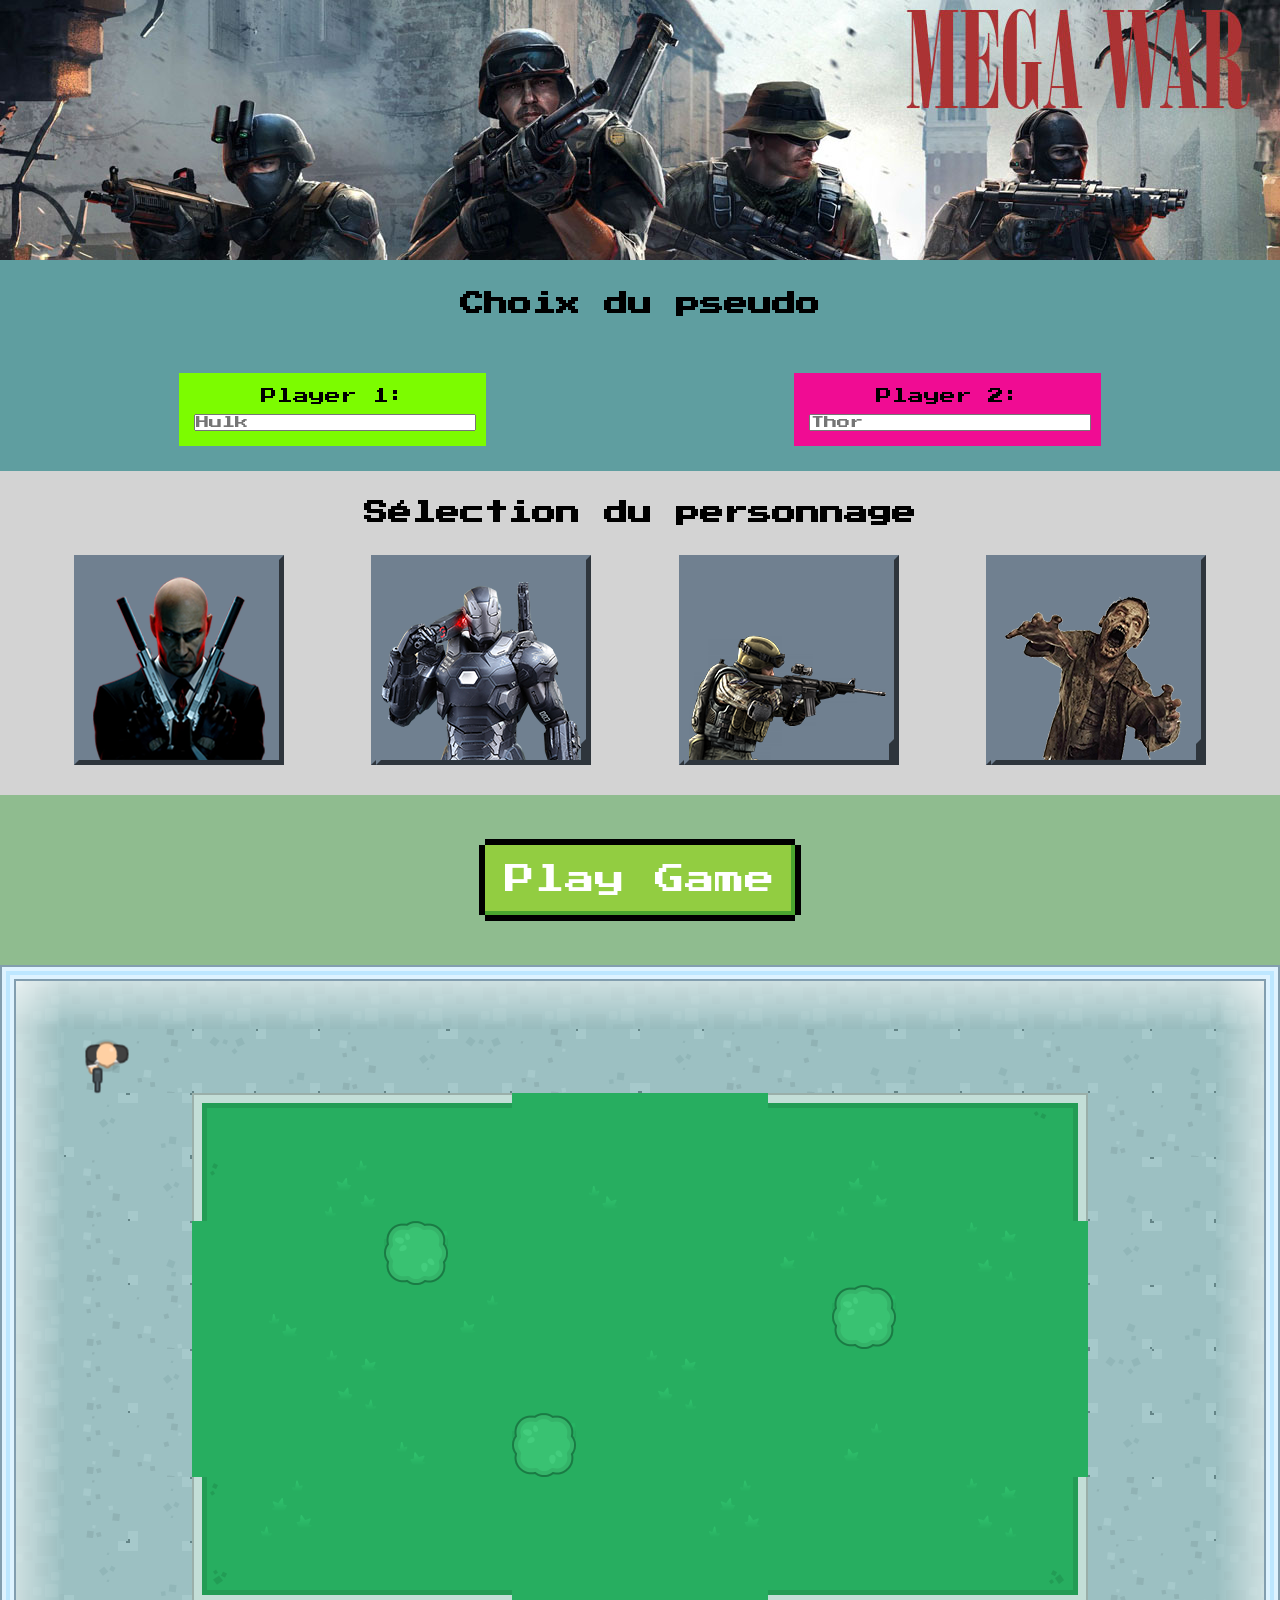
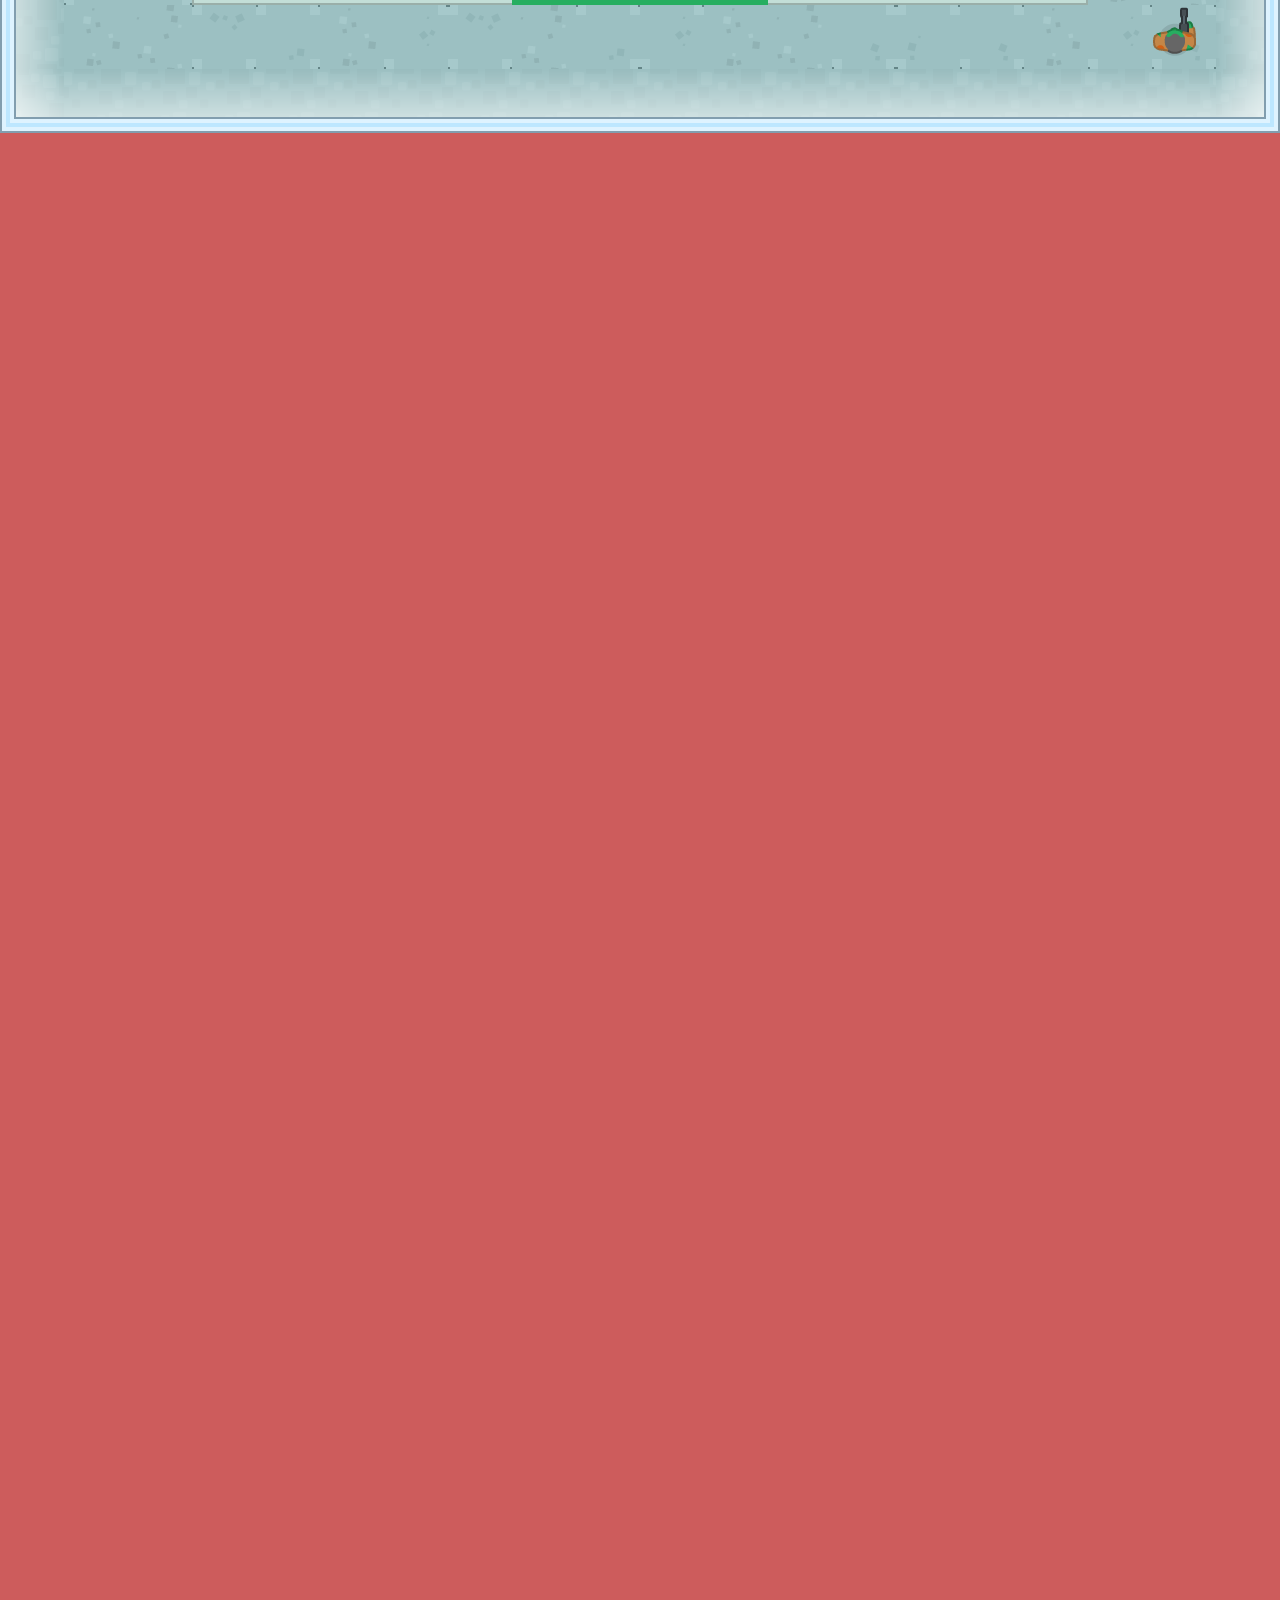
==== site/index.html @ ced94c18 "upload tareq" ====
<!DOCTYPE html>
<html lang="en">
<head>
    <meta charset="UTF-8">
    <title>Mega War 2</title>
    <link rel="stylesheet" href="style.css">
    <link rel="stylesheet" href="buttons.css">
    <link rel="stylesheet" href='app/css/app.css'>
</head>
<body onload="init()">
  <div id="app">
    <section id="homepage">

      <div class="title"></div>
      <!--BOF div Names  -->
        <div class="names">
          <h1>Choix du pseudo</h1>
          <div class="forms">
            <div class="formSize" id="firstPerson">
              <form id='myForm1'>
                <label for="pseudo1">Player 1:</label>
                <input type="text" id="pseudo1" name="pseudo1" placeholder="Hulk" required>
                <div class="form-errors"></div>
              </form>
            </div>
            <div class="formSize" id="secondPerson">
              <form id='myForm2'>
                <label for="pseudo2">Player 2</label>:
                <input type="text" id="pseudo2" name="pseudo2" placeholder="Thor" required>
                <div class="form-errors"></div>
              </form>
            </div>
          </div>
        </div>
      <!--EOF Names -->

      <!--BOF div Personnages  -->
      <div class="persons">
          <h2>Sélection du personnage</h2>
      <ul id="character-selector" >
        <li id="hitman">
            <img src="img/hitman.png" alt="Perso 1">
          </a>
        </li>
        <li id="robot">
          <a href="#" class="character" id="robot" data-character="P2">
            <img src="img/robot.png" alt="Perso2">
          </a>
        </li>
        <li id="soldier">
          <a href="#" class="character" id="soldier" data-character="P3">
              <img src="img/soldier.png" alt="Perso3">
          </a>
        </li>
        <li id="zombie">
          <a href="#" class="character" id="zombie" data-character="P4">
            <img src="img/zombie.png" alt="Perso4">
          </a>
        </li>
      </ul>
    </div>
<!-- EOF Div Personages -->

<!--BOF Div Start  -->
      <div class="start">
          <a href="" class="eightbit-btn">Play Game</a>
      </div>

  <!--EOF Div Personnages  -->

    </section>
    <section id="game">
      <section id="score">
      </section>
      <section id ="playZone">
        <table id ="map">
        </table>
      </section>
    </section>
    </div>

    <script type="text/javascript" src="app/js/map.js"></script>
    <script type="text/javascript" src="app/js/character.js"></script>
    <script type="text/javascript" src="app/js/GamePage.js"></script>
    <script type="text/javascript" src="app/js/UIHomePage.js"></script>
    <script type="text/javascript" src="app/js/app.js"></script>


    <script type="text/javascript">
        function init(){
            const app = new App();
            app.init();
        }
    </script>
</body>
</html>
---- site/style.css ----
@import url('https://fonts.googleapis.com/css?family=Press+Start+2P');

/* Style globale */
*, body {
  font-family: 'Press Start 2P', cursive;
  margin: 0;
  padding: 0;
}

body {
  background-color: indianred;
}

ul {
  list-style-type: none;
}

#app {
  margin: auto;
}

/* Style div screendisplay */
#homepage{
  display: flex;
  flex-direction: column;
  width: 1280px;
  margin:0 auto;
}

.displayHidden {
  display: none !important;
}

#game {
}

/* Style div title */
.title {
  width:100%;
  height:260px;
  background: url("img/megawar-wallpaper.jpg");
  background-repeat: no-repeat;
  background-size: cover;
}

.title img{
  width: 100px;
}

/* Style div names */
.names {
  width:100%;
  background-color: cadetblue;
}

.names h1 {
  text-align: center;
  padding: 32px;
}

.forms {
  display: flex;
  padding: 25px;
}

.formSize {
  width: 25%;
}

.forms input {
  margin-top: 10px;
}

#myForm1, #myForm2 {
  padding: 15px;
  text-align: center;
}

#myForm1 {
  background-color: lawngreen;
}

#myForm2 {
  background-color:	#f00c93;
}

#firstPerson p {
  text-align: center;
}

#firstPerson, #secondPerson{
  background-color: peru ;
  margin: auto;
}

/* Style div persons */
.persons {
  width:100%;
  background-color: lightgray;
  padding-top: 30px;
}

.persons > h2 {
  text-align: center;
}

#character-selector{
  display: flex;
  justify-content: space-around;
  text-align: center;
  margin: 30px;
}

#character-selector li {
  height: 200px;
}

#hitman, #robot, #soldier, #zombie {
  background-color: slategrey;
  border: 5px outset slategrey;
}

#hitman:hover, #robot:hover, #soldier:hover, #zombie:hover  {
  opacity: 0.8;
}

.character-playerOne-isselected {
  border: 5px outset lawngreen;
}

.character-playerTwo-isselected {
  border: 5px outset #f00c93;
}

#character-selector li a {
  text-decoration: none;
}

/* Style div start */
.start {
  width:100%;
  background-color: darkseagreen;
  display: flex;
  padding-top: 50px;
  padding-bottom: 50px;
}

.start a {
  margin: auto;
}
---- site/buttons.css ----
@import url('https://fonts.googleapis.com/css?family=Press+Start+2P');



/* GLOBAL SETUP */
/* *, *:before, *:after {
    box-sizing: border-box;
} */



/* Style du bouton de base 
Classe .eightbit-btn à appliquer à tous les boutons */
.eightbit-btn {
    background: #92CD41;
    display: inline-block;
    position: relative;
    text-align: center;
    font-size: 30px;
    padding: 20px;
    font-family: "Press Start 2P", cursive;
    text-decoration: none;
    color: white;
    box-shadow: inset -4px -4px 0px 0px #4AA52E;
    margin: 30px;
}
.eightbit-btn:hover, .eightbit-btn:focus {
    background: #76c442;
    box-shadow: inset -6px -6px 0px 0px #4AA52E;
}
.eightbit-btn:active {
    box-shadow: inset 4px 4px 0px 0px #4AA52E;
}
.eightbit-btn:before, .eightbit-btn:after {
    content: "";
    position: absolute;
    width: 100%;
    height: 100%;
    box-sizing: content-box;
}
.eightbit-btn:before {
    top: -6px;
    left: 0;
    border-top: 6px black solid;
    border-bottom: 6px black solid;
}
.eightbit-btn:after {
    left: -6px;
    top: 0;
    border-left: 6px black solid;
    border-right: 6px black solid;
}

/* Style du bouton danger (rouge)
Classes .eightbit-btn et .eightbit-btn--reset à appliquer */
.eightbit-btn--reset {
    background: #E76E55;
    box-shadow: inset -4px -4px 0px 0px #8C2022;
}
.eightbit-btn--reset:hover, .eightbit-btn--reset:focus {
    background: #CE372B;
    box-shadow: inset -6px -6px 0px 0px #8C2022;
}
.eightbit-btn--reset:active {
    box-shadow: inset 4px 4px 0px 0px #8C2022;
}

/* Style du bouton proceed (jaune)
Classes .eightbit-btn et .eightbit-btn--proceed à appliquer */
.eightbit-btn--proceed {
    background: #F7D51D;
    box-shadow: inset -4px -4px 0px 0px #E59400;
}
.eightbit-btn--proceed:hover, .eightbit-btn--proceed:focus {
    background: #F2C409;
    box-shadow: inset -6px -6px 0px 0px #E59400;
}
.eightbit-btn--proceed:active {
    box-shadow: inset 4px 4px 0px 0px #E59400;
}
---- site/app/css/app.css ----
#app {
  width: 1280px;
  height: 800px;
}

#map {
  border-collapse: collapse;
}

.spriteSheet {
  background-image: url('../../assets/allSprites_default1.png');
  background-repeat: no-repeat;
}

.spriteSheet.t1{
  width: 64px;
  height: 64px;
  background-position: 0px 0px;
  padding: 0;
  margin: 0;
  border: 0;
}

.spriteSheet.t2{
  width: 64px;
  height: 64px;
  background-position: -64px 0px;
  padding: 0;
  margin: 0;
  border: 0;
}

.spriteSheet.t3{
  width: 64px;
  height: 64px;
  background-position: -128px 0px;
  padding: 0;
  margin: 0;
  border: 0;
}

.spriteSheet.t4{
  width: 64px;
  height: 64px;
  background-position: -192px 0px;
  padding: 0;
  margin: 0;
  border: 0;
}

.spriteSheet.t5{
  width: 64px;
  height: 64px;
  background-position: -256px 0px;
  padding: 0;
  margin: 0;
  border: 0;
}

.spriteSheet.t6{
  width: 64px;
  height: 64px;
  background-position: -320px 0px;
  padding: 0;
  margin: 0;
  border: 0;
}

.spriteSheet.t7{
  width: 64px;
  height: 64px;
  background-position: -384px 0px;
  padding: 0;
  margin: 0;
  border: 0;
}

.spriteSheet.t8{
  width: 64px;
  height: 64px;
  background-position: -448px 0px;
  padding: 0;
  margin: 0;
  border: 0;
}

.spriteSheet.t9{
  width: 64px;
  height: 64px;
  background-position: -512px 0px;
  padding: 0;
  margin: 0;
  border: 0;
}

.spriteSheet.t10{
  width: 64px;
  height: 64px;
  background-position: -576px 0px;
  padding: 0;
  margin: 0;
  border: 0;
}

.spriteSheet.t11{
  width: 64px;
  height: 64px;
  background-position: 0px -64px;
  padding: 0;
  margin: 0;
  border: 0;
}

.spriteSheet.t12{
  width: 64px;
  height: 64px;
  background-position: -64px -64px;
  padding: 0;
  margin: 0;
  border: 0;
}

.spriteSheet.t13{
  width: 64px;
  height: 64px;
  background-position: -128px -64px;
  padding: 0;
  margin: 0;
  border: 0;
}

.spriteSheet.t14{
  width: 64px;
  height: 64px;
  background-position: -192px -64px;
  padding: 0;
  margin: 0;
  border: 0;
}

.spriteSheet.t15{
  width: 64px;
  height: 64px;
  background-position: -256px -64px;
  padding: 0;
  margin: 0;
  border: 0;
}

.spriteSheet.t16{
  width: 64px;
  height: 64px;
  background-position: -320px -64px;
  padding: 0;
  margin: 0;
  border: 0;
}

.spriteSheet.t17{
  width: 64px;
  height: 64px;
  background-position: -384px -64px;
  padding: 0;
  margin: 0;
  border: 0;
}

.spriteSheet.t18{
  width: 64px;
  height: 64px;
  background-position: -448px -64px;
  padding: 0;
  margin: 0;
  border: 0;
}

.spriteSheet.t19{
  width: 64px;
  height: 64px;
  background-position: -512px -64px;
  padding: 0;
  margin: 0;
  border: 0;
}

.spriteSheet.t20{
  width: 64px;
  height: 64px;
  background-position: -576px -64px;
  padding: 0;
  margin: 0;
  border: 0;
}

.spriteSheet.t21{
  width: 64px;
  height: 64px;
  background-position: 0px -128px;
  padding: 0;
  margin: 0;
  border: 0;
}

.spriteSheet.t22{
  width: 64px;
  height: 64px;
  background-position: -64px -128px;
  padding: 0;
  margin: 0;
  border: 0;
}

.spriteSheet.t23{
  width: 64px;
  height: 64px;
  background-position: -128px -128px;
  padding: 0;
  margin: 0;
  border: 0;
}

.spriteSheet.t24{
  width: 64px;
  height: 64px;
  background-position: -192px -128px;
  padding: 0;
  margin: 0;
  border: 0;
}

.spriteSheet.t25{
  width: 64px;
  height: 64px;
  background-position: -256px -128px;
  padding: 0;
  margin: 0;
  border: 0;
}

.spriteSheet.t26{
  width: 64px;
  height: 64px;
  background-position: -320px -128px;
  padding: 0;
  margin: 0;
  border: 0;
}

.spriteSheet.t27{
  width: 64px;
  height: 64px;
  background-position: -384px -128px;
  padding: 0;
  margin: 0;
  border: 0;
}

.spriteSheet.t28{
  width: 64px;
  height: 64px;
  background-position: -448px -128px;
  padding: 0;
  margin: 0;
  border: 0;
}

.spriteSheet.t29{
  width: 64px;
  height: 64px;
  background-position: -512px -128px;
  padding: 0;
  margin: 0;
  border: 0;
}

.spriteSheet.t30{
  width: 64px;
  height: 64px;
  background-position: -576px -128px;
  padding: 0;
  margin: 0;
  border: 0;
}

.spriteSheet.t31{
  width: 64px;
  height: 64px;
  background-position: 0px -192px;
  padding: 0;
  margin: 0;
  border: 0;
}

.spriteSheet.t32{
  width: 64px;
  height: 64px;
  background-position: -64px -192px;
  padding: 0;
  margin: 0;
  border: 0;
}

.spriteSheet.t33{
  width: 64px;
  height: 64px;
  background-position: -128px -192px;
  padding: 0;
  margin: 0;
  border: 0;
}

.spriteSheet.t34{
  width: 64px;
  height: 64px;
  background-position: -192px -192px;
  padding: 0;
  margin: 0;
  border: 0;
}

.spriteSheet.t35{
  width: 64px;
  height: 64px;
  background-position: -256px -192px;
  padding: 0;
  margin: 0;
  border: 0;
}

.spriteSheet.t36{
  width: 64px;
  height: 64px;
  background-position: -320px -192px;
  padding: 0;
  margin: 0;
  border: 0;
}

.spriteSheet.t37{
  width: 64px;
  height: 64px;
  background-position: -384px -192px;
  padding: 0;
  margin: 0;
  border: 0;
}

.spriteSheet.t38{
  width: 64px;
  height: 64px;
  background-position: -448px -192px;
  padding: 0;
  margin: 0;
  border: 0;
}

.spriteSheet.t39{
  width: 64px;
  height: 64px;
  background-position: -512px -192px;
  padding: 0;
  margin: 0;
  border: 0;
}

.spriteSheet.t40{
  width: 64px;
  height: 64px;
  background-position: -576px -192px;
  padding: 0;
  margin: 0;
  border: 0;
}

.spriteSheet.t41{
  width: 64px;
  height: 64px;
  background-position: 0px -256px;
  padding: 0;
  margin: 0;
  border: 0;
}

.spriteSheet.t42{
  width: 64px;
  height: 64px;
  background-position: -64px -256px;
  padding: 0;
  margin: 0;
  border: 0;
}

.spriteSheet.t43{
  width: 64px;
  height: 64px;
  background-position: -128px -256px;
  padding: 0;
  margin: 0;
  border: 0;
}

.spriteSheet.t44{
  width: 64px;
  height: 64px;
  background-position: -192px -256px;
  padding: 0;
  margin: 0;
  border: 0;
}

.spriteSheet.t45{
  width: 64px;
  height: 64px;
  background-position: -256px -256px;
  padding: 0;
  margin: 0;
  border: 0;
}

.spriteSheet.t46{
  width: 64px;
  height: 64px;
  background-position: -320px -256px;
  padding: 0;
  margin: 0;
  border: 0;
}

.spriteSheet.t47{
  width: 64px;
  height: 64px;
  background-position: -384px -256px;
  padding: 0;
  margin: 0;
  border: 0;
}

.spriteSheet.t48{
  width: 64px;
  height: 64px;
  background-position: -448px -256px;
  padding: 0;
  margin: 0;
  border: 0;
}

.spriteSheet.t49{
  width: 64px;
  height: 64px;
  background-position: -512px -256px;
  padding: 0;
  margin: 0;
  border: 0;
}

.spriteSheet.t50{
  width: 64px;
  height: 64px;
  background-position: -576px -256px;
  padding: 0;
  margin: 0;
  border: 0;
}

.spriteSheet.t51{
  width: 64px;
  height: 64px;
  background-position: 0px -320px;
  padding: 0;
  margin: 0;
  border: 0;
}

.spriteSheet.t52{
  width: 64px;
  height: 64px;
  background-position: -64px -320px;
  padding: 0;
  margin: 0;
  border: 0;
}

.spriteSheet.t53{
  width: 64px;
  height: 64px;
  background-position: -128px -320px;
  padding: 0;
  margin: 0;
  border: 0;
}

.spriteSheet.t54{
  width: 64px;
  height: 64px;
  background-position: -192px -320px;
  padding: 0;
  margin: 0;
  border: 0;
}

.spriteSheet.t55{
  width: 64px;
  height: 64px;
  background-position: -256px -320px;
  padding: 0;
  margin: 0;
  border: 0;
}

.spriteSheet.t56{
  width: 64px;
  height: 64px;
  background-position: -320px -320px;
  padding: 0;
  margin: 0;
  border: 0;
}

.spriteSheet.t57{
  width: 64px;
  height: 64px;
  background-position: -384px -320px;
  padding: 0;
  margin: 0;
  border: 0;
}

.spriteSheet.t58{
  width: 64px;
  height: 64px;
  background-position: -448px -320px;
  padding: 0;
  margin: 0;
  border: 0;
}

.spriteSheet.t59{
  width: 64px;
  height: 64px;
  background-position: -512px -320px;
  padding: 0;
  margin: 0;
  border: 0;
}

.spriteSheet.t60{
  width: 64px;
  height: 64px;
  background-position: -576px -320px;
  padding: 0;
  margin: 0;
  border: 0;
}

.characterSheet {
  background-image: url('../../assets/charactersheet.png');
  background-repeat: no-repeat;
}

.rotate90 {
  transform: rotate(90deg);
}

.rotate180 {
  transform: rotate(180deg);
}

.rotateLess90 {
  transform: rotate(-90deg);
}

.rotate45 {
  transform: rotate(45deg);
}

.rotateLess45 {
  transform: rotate(-45deg);
}

.rotate135 {
  transform: rotate(135deg);
}

.rotateLess135 {
  transform: rotate(-135deg);
}

#playZone{
  position: relative;
}

.player_avatar{
  position: absolute;
}

.hitmanIdle {
  background-position: 0px 0px;
  width: 54px;
  height: 43px;
}

.hitmanMove {
  width: 54px;
  height: 43px;
  animation: hitmanMove 0.8s steps(2);
}

@keyframes hitmanMove {
  0%{background-position: -54px 0px;}
  100% {background-position: -108px 0px;}
}

.robotIdle {
  background-position: 0px -43px;
  width: 49px;
  height: 43px;
}

.robotMove {
  width: 49px;
  height: 43px;
  animation: robotMove 0.8s steps(2);
}

@keyframes robotMove {
  0%{background-position: -54px -43px;}
  100% {background-position: -108px -43px;}
}

.soldierIdle {
  background-position: 0px -86px;
  width: 52px;
  height: 43px;
}

.soldierMove {
  width: 52px;
  height: 43px;
  animation: soldierMove 0.8s steps(2);
}

@keyframes soldierMove {
  0%{background-position: -54px -86px;}
  100% {background-position: -108px -86px;}
}

.zombieIdle {
  background-position: 0px -129px;
  width: 49px;
  height: 43px;
}

.zombieMove {
  width: 49px;
  height: 43px;
  animation: zombieMove 0.8s steps(2);
}

@keyframes zombieMove {
  0%{background-position: -54px -129px;}
  100% {background-position: -108px -129px;}
}
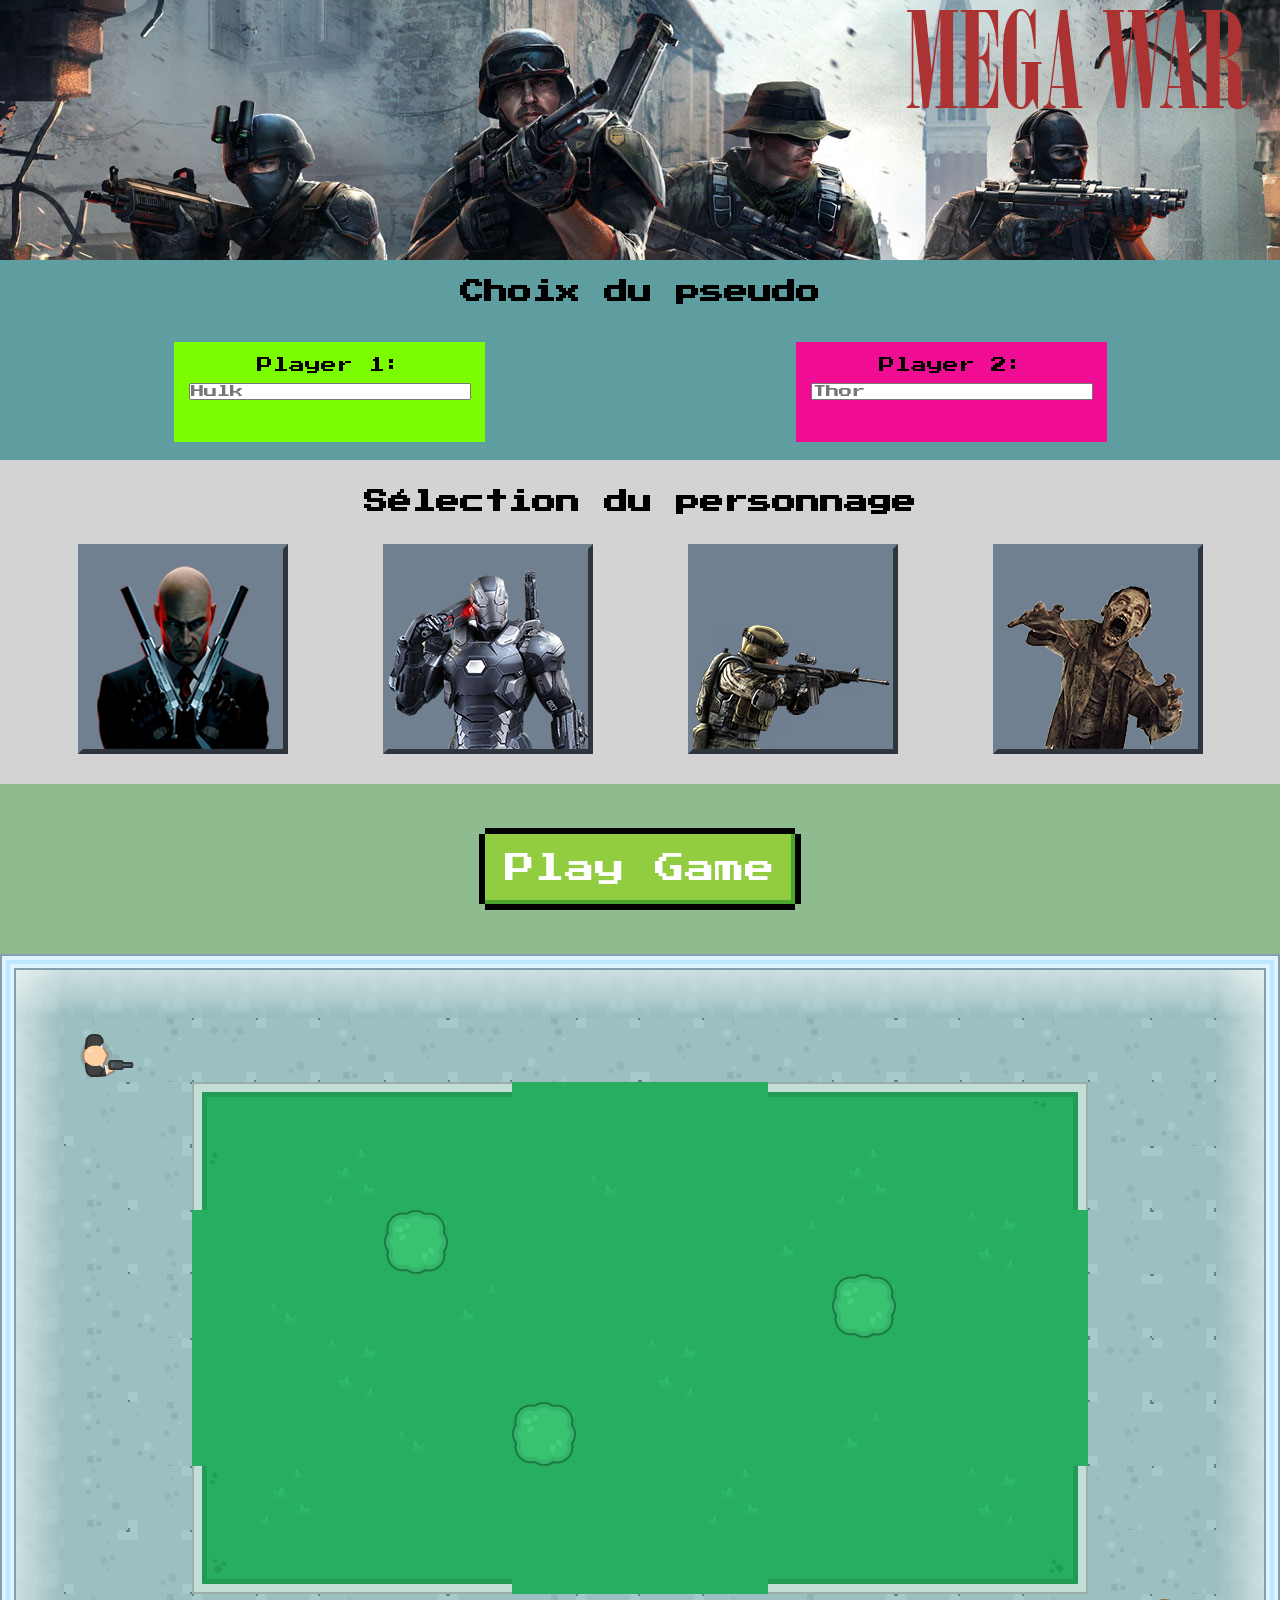
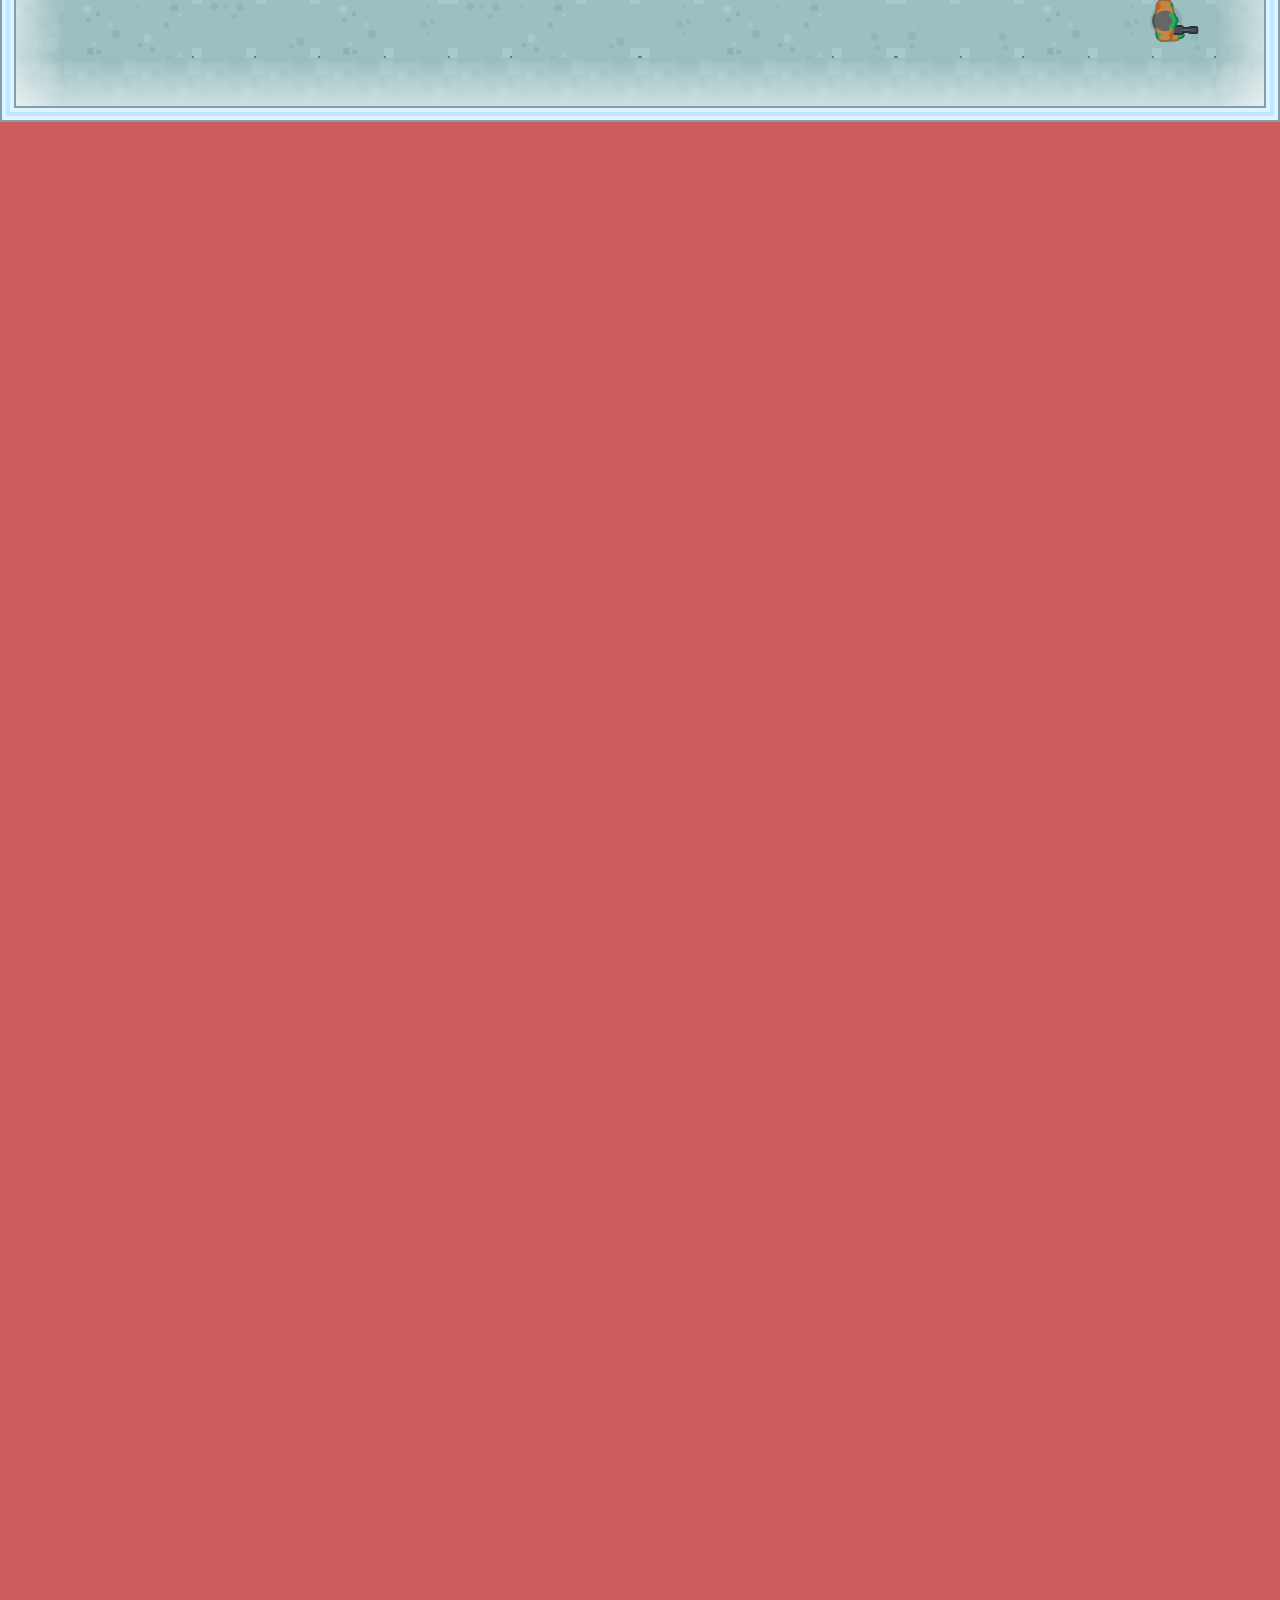
==== commit 35475b48: "upload tareq" ====
--- a/site/index.html
+++ b/site/index.html
@@ -43,17 +43,17 @@
           </a>
         </li>
         <li id="robot">
-          <a href="#" class="character" id="robot" data-character="P2">
+          <a href="#" class="character" data-character="P2">
             <img src="img/robot.png" alt="Perso2">
           </a>
         </li>
         <li id="soldier">
-          <a href="#" class="character" id="soldier" data-character="P3">
+          <a href="#" class="character" data-character="P3">
               <img src="img/soldier.png" alt="Perso3">
           </a>
         </li>
         <li id="zombie">
-          <a href="#" class="character" id="zombie" data-character="P4">
+          <a href="#" class="character" data-character="P4">
             <img src="img/zombie.png" alt="Perso4">
           </a>
         </li>
--- a/site/style.css
+++ b/site/style.css
@@ -27,13 +27,6 @@
   margin:0 auto;
 }
 
-.displayHidden {
-  display: none !important;
-}
-
-#game {
-}
-
 /* Style div title */
 .title {
   width:100%;
@@ -55,12 +48,12 @@
 
 .names h1 {
   text-align: center;
-  padding: 32px;
+  padding: 20px;
 }
 
 .forms {
   display: flex;
-  padding: 25px;
+  padding: 18px;
 }
 
 .formSize {
@@ -74,6 +67,7 @@
 #myForm1, #myForm2 {
   padding: 15px;
   text-align: center;
+  height: 70px;
 }
 
 #myForm1 {
@@ -82,6 +76,10 @@
 
 #myForm2 {
   background-color:	#f00c93;
+}
+
+.text-error {
+  font-size: xx-small;
 }
 
 #firstPerson p {
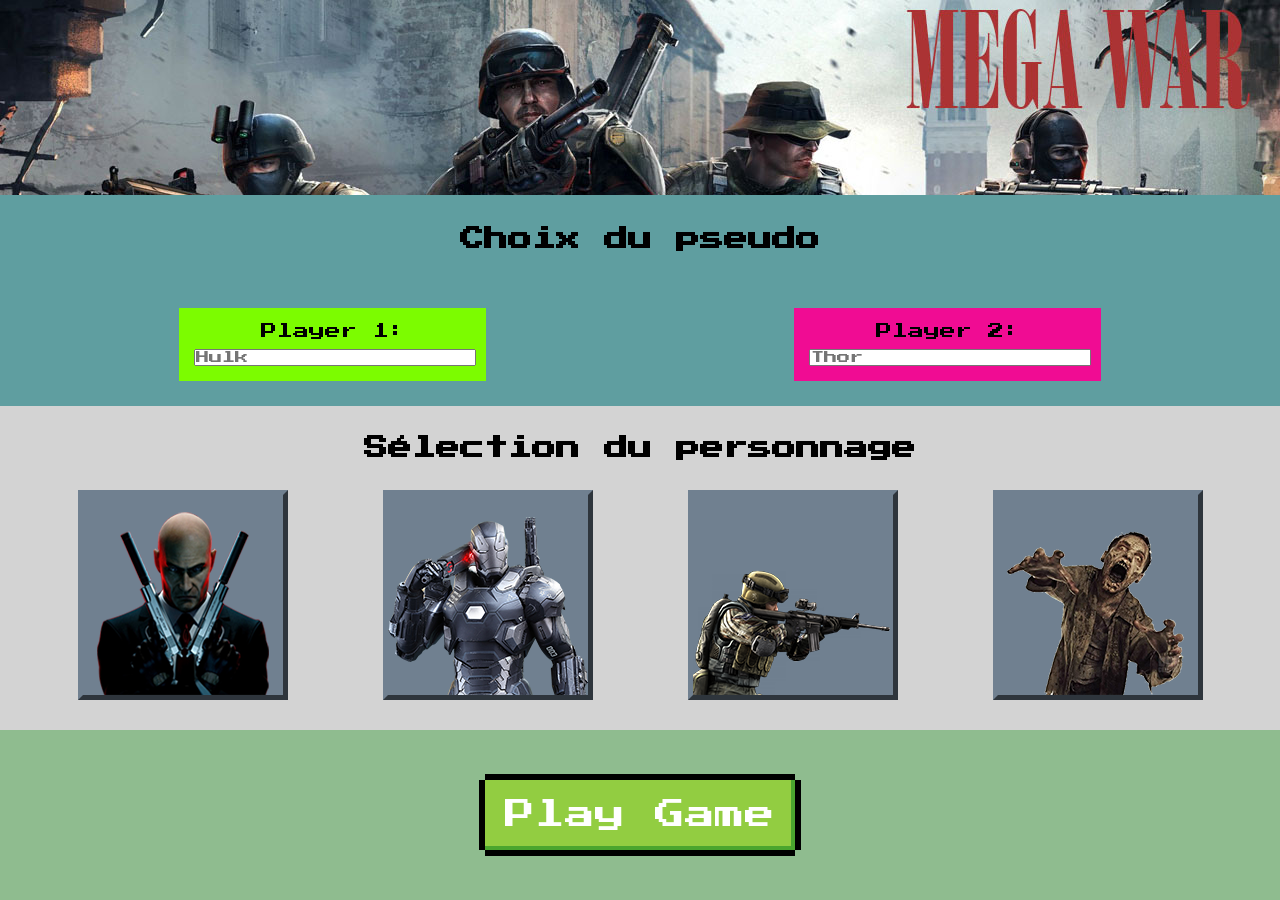
==== commit b0b7d473: "Merge pull request #5 from ClementBallet/master Merge maste > clem" ====
--- a/site/index.html
+++ b/site/index.html
@@ -20,14 +20,12 @@
               <form id='myForm1'>
                 <label for="pseudo1">Player 1:</label>
                 <input type="text" id="pseudo1" name="pseudo1" placeholder="Hulk" required>
-                <div class="form-errors"></div>
               </form>
             </div>
             <div class="formSize" id="secondPerson">
               <form id='myForm2'>
                 <label for="pseudo2">Player 2</label>:
                 <input type="text" id="pseudo2" name="pseudo2" placeholder="Thor" required>
-                <div class="form-errors"></div>
               </form>
             </div>
           </div>
@@ -39,21 +37,22 @@
           <h2>Sélection du personnage</h2>
       <ul id="character-selector" >
         <li id="hitman">
+          <a href="#" class="character" data-character="hitman">
             <img src="img/hitman.png" alt="Perso 1">
           </a>
         </li>
         <li id="robot">
-          <a href="#" class="character" data-character="P2">
+          <a href="#" class="character" data-character="robot">
             <img src="img/robot.png" alt="Perso2">
           </a>
         </li>
         <li id="soldier">
-          <a href="#" class="character" data-character="P3">
+          <a href="#" class="character" data-character="soldier">
               <img src="img/soldier.png" alt="Perso3">
           </a>
         </li>
         <li id="zombie">
-          <a href="#" class="character" data-character="P4">
+          <a href="#" class="character" data-character="zombie">
             <img src="img/zombie.png" alt="Perso4">
           </a>
         </li>
@@ -66,10 +65,11 @@
           <a href="" class="eightbit-btn">Play Game</a>
       </div>
 
-  <!--EOF Div Personnages  -->
+  <!--EOF Div Start  -->
 
+<!--BOF Div Game  -->
     </section>
-    <section id="game">
+    <section id="game" class="displayHidden">
       <section id="score">
       </section>
       <section id ="playZone">
@@ -77,15 +77,14 @@
         </table>
       </section>
     </section>
+    <!--EOF Div Game  -->
     </div>
 
+    <script type="text/javascript" src="app/js/UIHomePage.js"></script>
+    <script type="text/javascript" src="app/js/app.js"></script>
     <script type="text/javascript" src="app/js/map.js"></script>
     <script type="text/javascript" src="app/js/character.js"></script>
     <script type="text/javascript" src="app/js/GamePage.js"></script>
-    <script type="text/javascript" src="app/js/UIHomePage.js"></script>
-    <script type="text/javascript" src="app/js/app.js"></script>
-
-
     <script type="text/javascript">
         function init(){
             const app = new App();
--- a/site/style.css
+++ b/site/style.css
@@ -24,7 +24,15 @@
   display: flex;
   flex-direction: column;
   width: 1280px;
+  height: 100vh;
   margin:0 auto;
+}
+
+.displayHidden {
+  display: none !important;
+}
+
+#game {
 }
 
 /* Style div title */
@@ -48,12 +56,12 @@
 
 .names h1 {
   text-align: center;
-  padding: 20px;
+  padding: 32px;
 }
 
 .forms {
   display: flex;
-  padding: 18px;
+  padding: 25px;
 }
 
 .formSize {
@@ -67,7 +75,6 @@
 #myForm1, #myForm2 {
   padding: 15px;
   text-align: center;
-  height: 70px;
 }
 
 #myForm1 {
@@ -76,10 +83,6 @@
 
 #myForm2 {
   background-color:	#f00c93;
-}
-
-.text-error {
-  font-size: xx-small;
 }
 
 #firstPerson p {
@@ -132,6 +135,8 @@
 
 #character-selector li a {
   text-decoration: none;
+  width: 100%;
+  height: 100%;
 }
 
 /* Style div start */
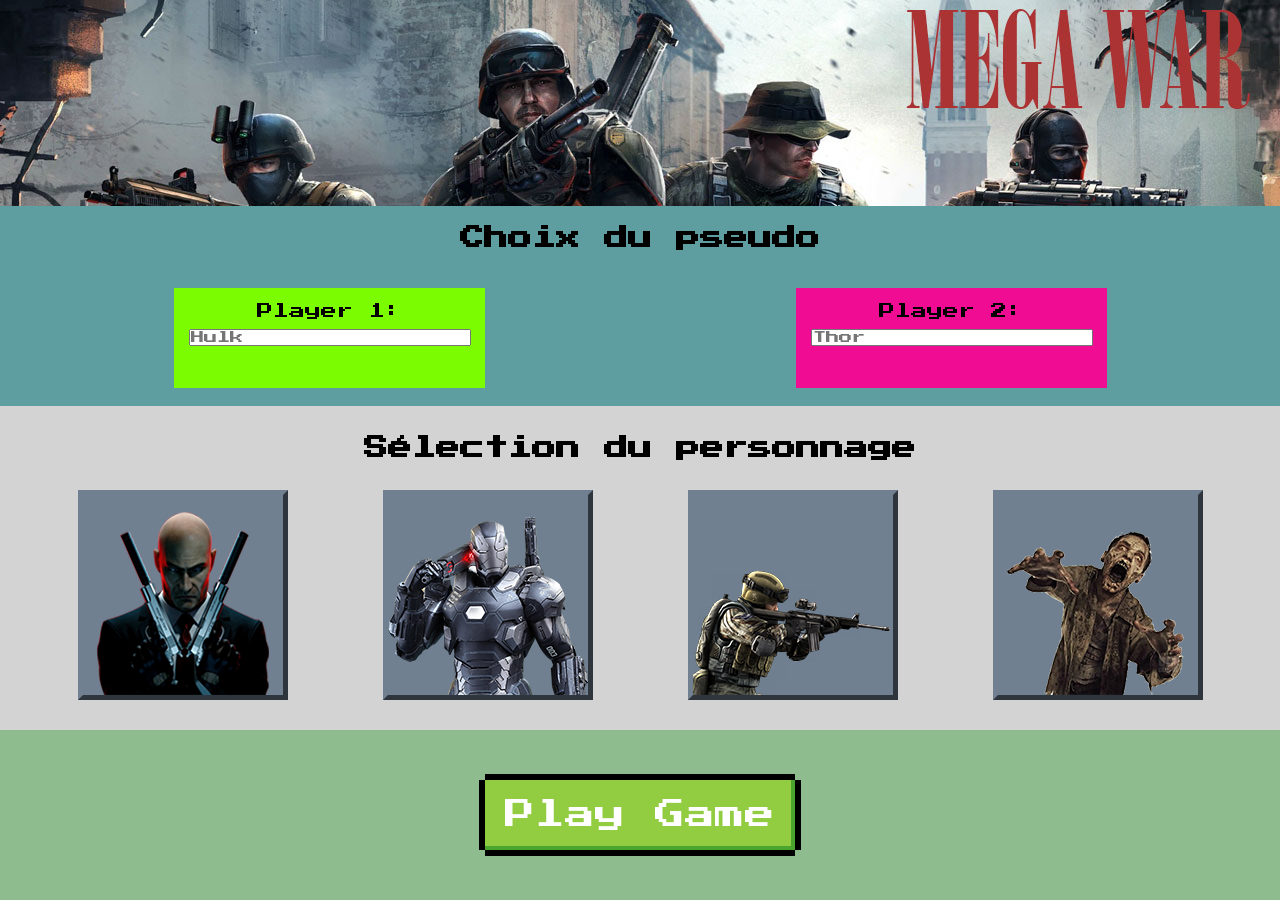
==== commit 2b49da3b: "Merge branch 'tareq' into master" ====
--- a/site/index.html
+++ b/site/index.html
@@ -20,12 +20,14 @@
               <form id='myForm1'>
                 <label for="pseudo1">Player 1:</label>
                 <input type="text" id="pseudo1" name="pseudo1" placeholder="Hulk" required>
+                <div class="form-errors"></div>
               </form>
             </div>
             <div class="formSize" id="secondPerson">
               <form id='myForm2'>
                 <label for="pseudo2">Player 2</label>:
                 <input type="text" id="pseudo2" name="pseudo2" placeholder="Thor" required>
+                <div class="form-errors"></div>
               </form>
             </div>
           </div>
--- a/site/style.css
+++ b/site/style.css
@@ -56,12 +56,12 @@
 
 .names h1 {
   text-align: center;
-  padding: 32px;
+  padding: 20px;
 }
 
 .forms {
   display: flex;
-  padding: 25px;
+  padding: 18px;
 }
 
 .formSize {
@@ -75,6 +75,7 @@
 #myForm1, #myForm2 {
   padding: 15px;
   text-align: center;
+  height: 70px;
 }
 
 #myForm1 {
@@ -83,6 +84,10 @@
 
 #myForm2 {
   background-color:	#f00c93;
+}
+
+.text-error {
+  font-size: xx-small;
 }
 
 #firstPerson p {
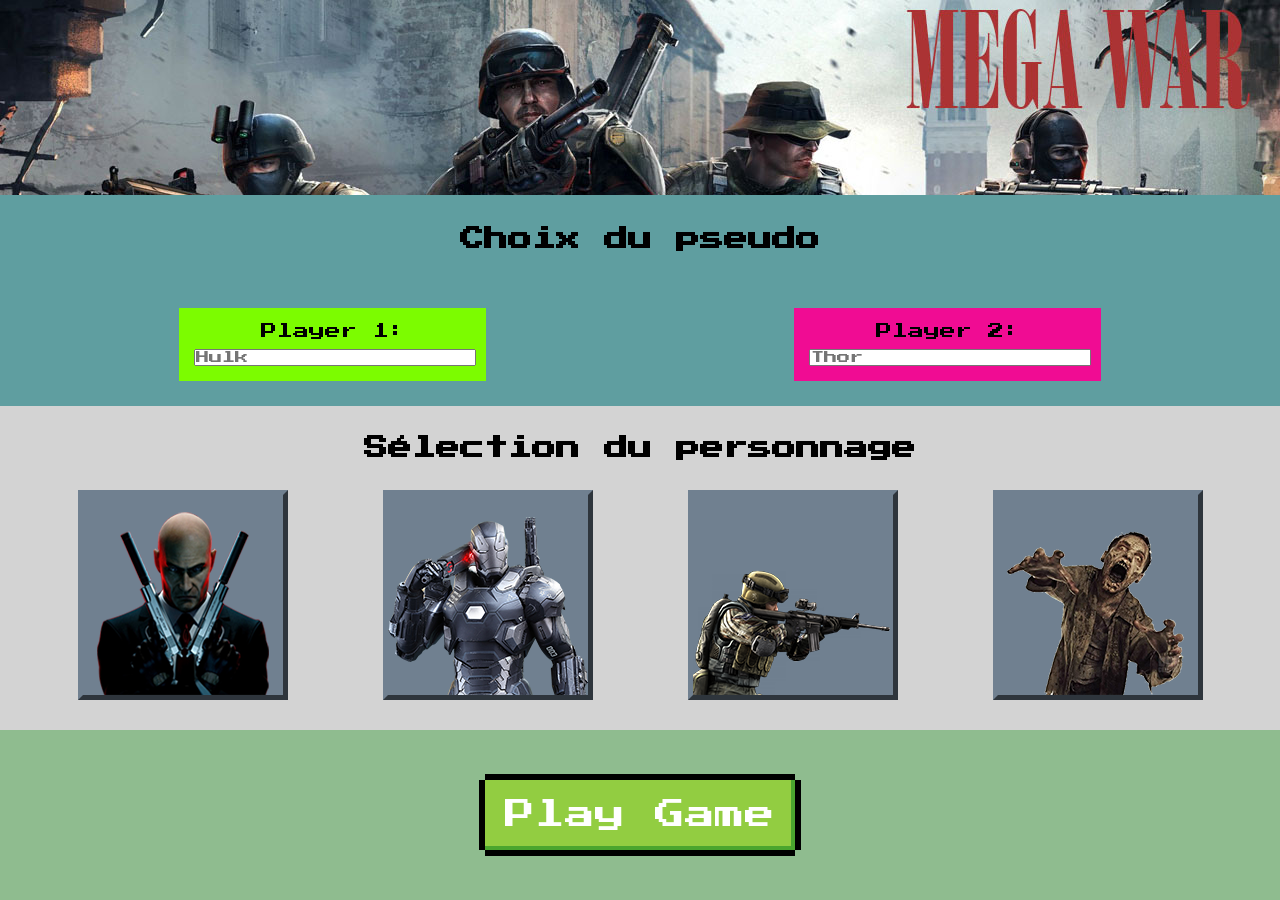
==== commit 584ec456: "Update project with bullets" ====
--- a/site/index.html
+++ b/site/index.html
@@ -20,14 +20,12 @@
               <form id='myForm1'>
                 <label for="pseudo1">Player 1:</label>
                 <input type="text" id="pseudo1" name="pseudo1" placeholder="Hulk" required>
-                <div class="form-errors"></div>
               </form>
             </div>
             <div class="formSize" id="secondPerson">
               <form id='myForm2'>
                 <label for="pseudo2">Player 2</label>:
                 <input type="text" id="pseudo2" name="pseudo2" placeholder="Thor" required>
-                <div class="form-errors"></div>
               </form>
             </div>
           </div>
@@ -87,6 +85,7 @@
     <script type="text/javascript" src="app/js/map.js"></script>
     <script type="text/javascript" src="app/js/character.js"></script>
     <script type="text/javascript" src="app/js/GamePage.js"></script>
+    <script type="text/javascript" src="app/js/bullet.js"></script>
     <script type="text/javascript">
         function init(){
             const app = new App();
--- a/site/style.css
+++ b/site/style.css
@@ -56,12 +56,12 @@
 
 .names h1 {
   text-align: center;
-  padding: 20px;
+  padding: 32px;
 }
 
 .forms {
   display: flex;
-  padding: 18px;
+  padding: 25px;
 }
 
 .formSize {
@@ -75,7 +75,6 @@
 #myForm1, #myForm2 {
   padding: 15px;
   text-align: center;
-  height: 70px;
 }
 
 #myForm1 {
@@ -84,10 +83,6 @@
 
 #myForm2 {
   background-color:	#f00c93;
-}
-
-.text-error {
-  font-size: xx-small;
 }
 
 #firstPerson p {
@@ -140,8 +135,6 @@
 
 #character-selector li a {
   text-decoration: none;
-  width: 100%;
-  height: 100%;
 }
 
 /* Style div start */
--- a/site/app/css/app.css
+++ b/site/app/css/app.css
@@ -619,7 +619,7 @@
 .robotMove {
   width: 49px;
   height: 43px;
-  animation: robotMove 0.8s steps(2);
+  animation: robotMove 2s steps(2);
 }
 
 @keyframes robotMove {
@@ -660,3 +660,18 @@
   0%{background-position: -54px -129px;}
   100% {background-position: -108px -129px;}
 }
+
+.bullet{
+  position:absolute;
+  background-repeat: no-repeat;
+  width: 10px;
+  height: 6px;
+}
+
+.bullet1 {
+  background-image: url('../../assets/bullet1.png');
+}
+
+.bullet2 {
+  background-image: url('../../assets/bullet4.png');
+}
